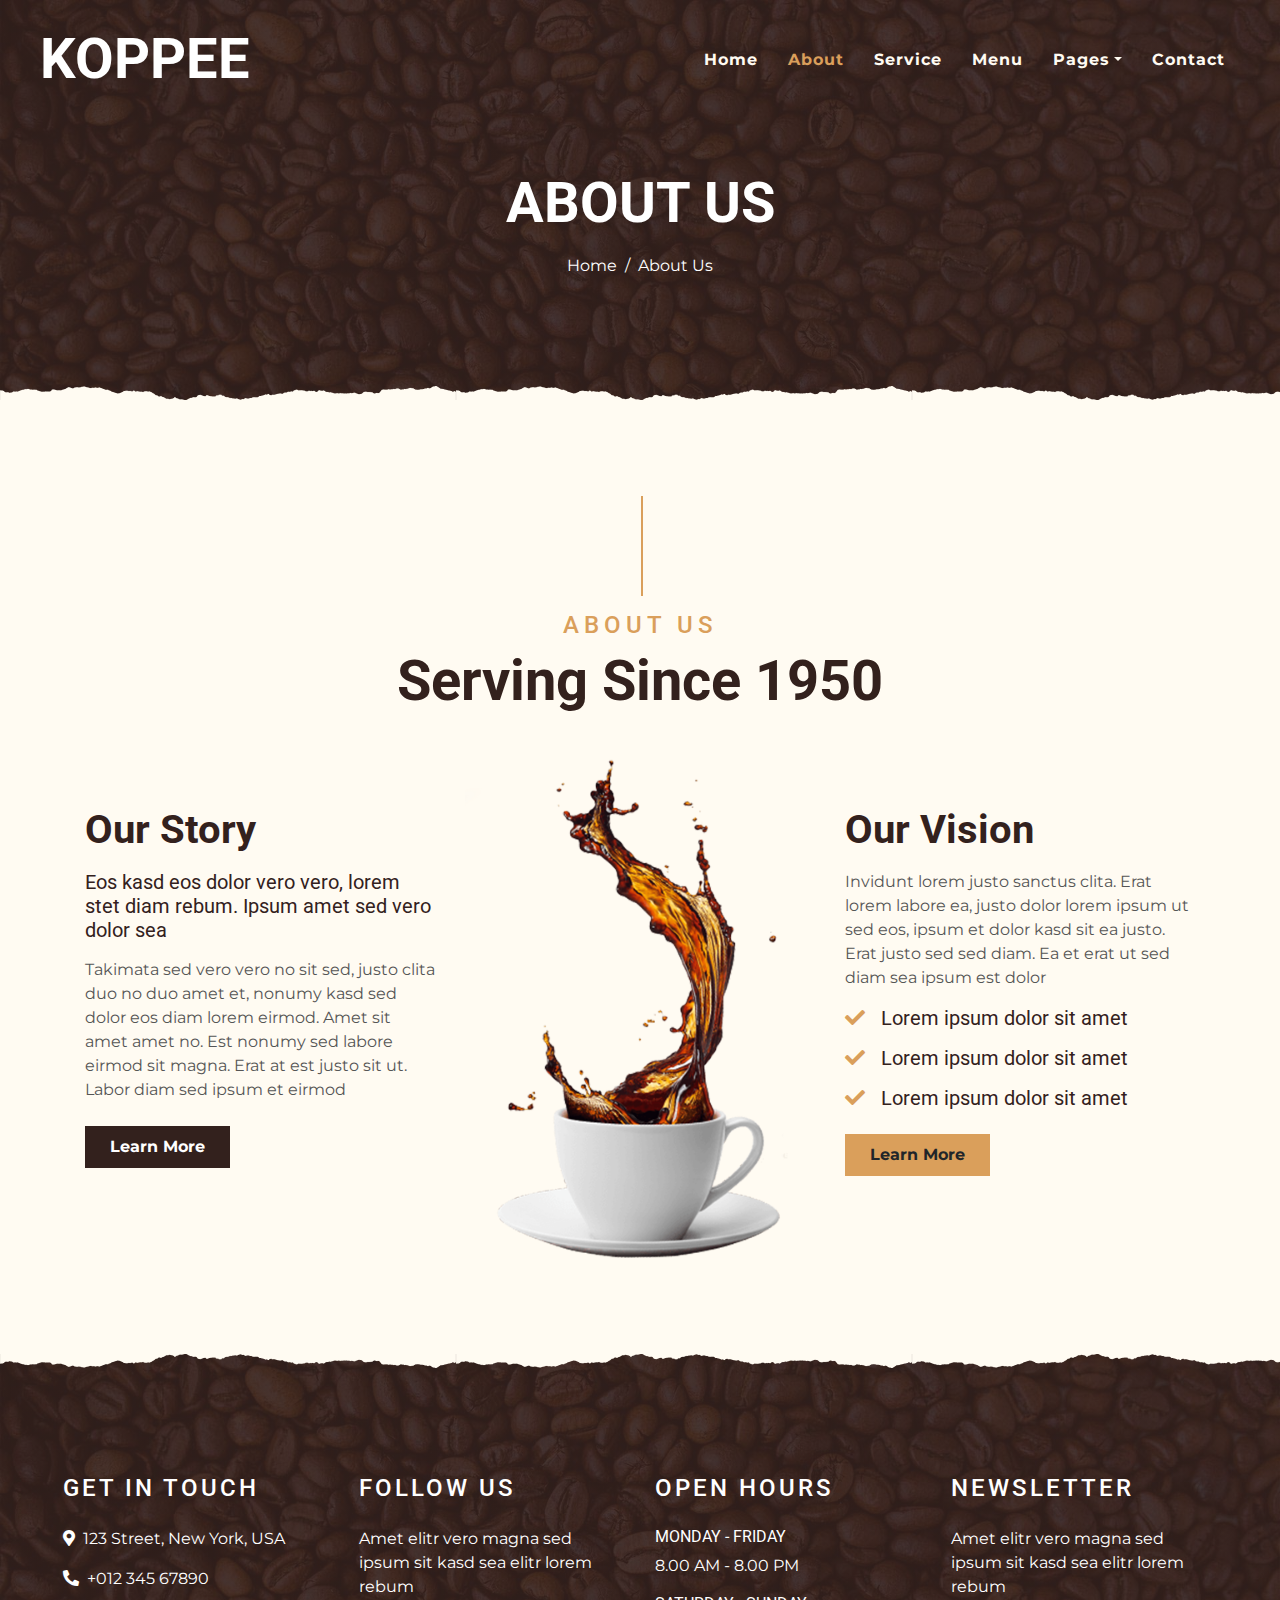
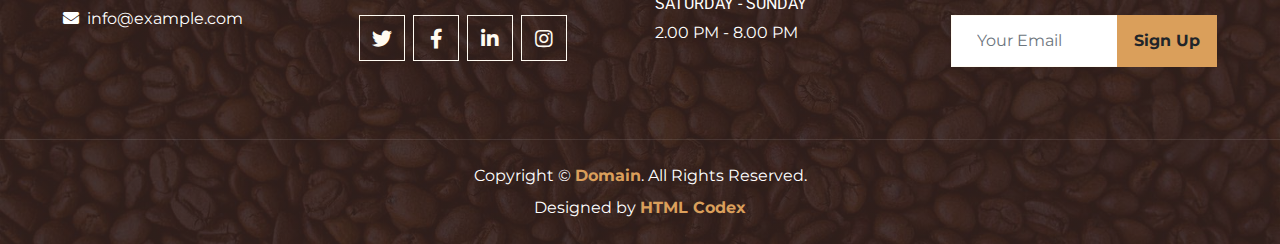
==== about.html @ 17d9ee7f "c1" ====
<!DOCTYPE html>
<html lang="en">

<head>
    <meta charset="utf-8">
    <title>KOPPEE - Coffee Shop HTML Template</title>
    <meta content="width=device-width, initial-scale=1.0" name="viewport">
    <meta content="Free Website Template" name="keywords">
    <meta content="Free Website Template" name="description">

    <!-- Favicon -->
    <link href="img/favicon.ico" rel="icon">

    <!-- Google Font -->
    <link rel="preconnect" href="https://fonts.gstatic.com">
    <link href="https://fonts.googleapis.com/css2?family=Montserrat:wght@200;400&family=Roboto:wght@400;500;700&display=swap" rel="stylesheet"> 

    <!-- Font Awesome -->
    <link href="https://cdnjs.cloudflare.com/ajax/libs/font-awesome/5.10.0/css/all.min.css" rel="stylesheet">

    <!-- Libraries Stylesheet -->
    <link href="lib/owlcarousel/assets/owl.carousel.min.css" rel="stylesheet">
    <link href="lib/tempusdominus/css/tempusdominus-bootstrap-4.min.css" rel="stylesheet" />

    <!-- Customized Bootstrap Stylesheet -->
    <link href="css/style.min.css" rel="stylesheet">
</head>

<body>
    <!-- Navbar Start -->
    <div class="container-fluid p-0 nav-bar">
        <nav class="navbar navbar-expand-lg bg-none navbar-dark py-3">
            <a href="index.html" class="navbar-brand px-lg-4 m-0">
                <h1 class="m-0 display-4 text-uppercase text-white">KOPPEE</h1>
            </a>
            <button type="button" class="navbar-toggler" data-toggle="collapse" data-target="#navbarCollapse">
                <span class="navbar-toggler-icon"></span>
            </button>
            <div class="collapse navbar-collapse justify-content-between" id="navbarCollapse">
                <div class="navbar-nav ml-auto p-4">
                    <a href="index.html" class="nav-item nav-link">Home</a>
                    <a href="about.html" class="nav-item nav-link active">About</a>
                    <a href="service.html" class="nav-item nav-link">Service</a>
                    <a href="menu.html" class="nav-item nav-link">Menu</a>
                    <div class="nav-item dropdown">
                        <a href="#" class="nav-link dropdown-toggle" data-toggle="dropdown">Pages</a>
                        <div class="dropdown-menu text-capitalize">
                            <a href="reservation.html" class="dropdown-item">Reservation</a>
                            <a href="testimonial.html" class="dropdown-item">Testimonial</a>
                        </div>
                    </div>
                    <a href="contact.html" class="nav-item nav-link">Contact</a>
                </div>
            </div>
        </nav>
    </div>
    <!-- Navbar End -->


    <!-- Page Header Start -->
    <div class="container-fluid page-header mb-5 position-relative overlay-bottom">
        <div class="d-flex flex-column align-items-center justify-content-center pt-0 pt-lg-5" style="min-height: 400px">
            <h1 class="display-4 mb-3 mt-0 mt-lg-5 text-white text-uppercase">About Us</h1>
            <div class="d-inline-flex mb-lg-5">
                <p class="m-0 text-white"><a class="text-white" href="">Home</a></p>
                <p class="m-0 text-white px-2">/</p>
                <p class="m-0 text-white">About Us</p>
            </div>
        </div>
    </div>
    <!-- Page Header End -->


    <!-- About Start -->
    <div class="container-fluid py-5">
        <div class="container">
            <div class="section-title">
                <h4 class="text-primary text-uppercase" style="letter-spacing: 5px;">About Us</h4>
                <h1 class="display-4">Serving Since 1950</h1>
            </div>
            <div class="row">
                <div class="col-lg-4 py-0 py-lg-5">
                    <h1 class="mb-3">Our Story</h1>
                    <h5 class="mb-3">Eos kasd eos dolor vero vero, lorem stet diam rebum. Ipsum amet sed vero dolor sea</h5>
                    <p>Takimata sed vero vero no sit sed, justo clita duo no duo amet et, nonumy kasd sed dolor eos diam lorem eirmod. Amet sit amet amet no. Est nonumy sed labore eirmod sit magna. Erat at est justo sit ut. Labor diam sed ipsum et eirmod</p>
                    <a href="" class="btn btn-secondary font-weight-bold py-2 px-4 mt-2">Learn More</a>
                </div>
                <div class="col-lg-4 py-5 py-lg-0" style="min-height: 500px;">
                    <div class="position-relative h-100">
                        <img class="position-absolute w-100 h-100" src="img/about.png" style="object-fit: cover;">
                    </div>
                </div>
                <div class="col-lg-4 py-0 py-lg-5">
                    <h1 class="mb-3">Our Vision</h1>
                    <p>Invidunt lorem justo sanctus clita. Erat lorem labore ea, justo dolor lorem ipsum ut sed eos, ipsum et dolor kasd sit ea justo. Erat justo sed sed diam. Ea et erat ut sed diam sea ipsum est dolor</p>
                    <h5 class="mb-3"><i class="fa fa-check text-primary mr-3"></i>Lorem ipsum dolor sit amet</h5>
                    <h5 class="mb-3"><i class="fa fa-check text-primary mr-3"></i>Lorem ipsum dolor sit amet</h5>
                    <h5 class="mb-3"><i class="fa fa-check text-primary mr-3"></i>Lorem ipsum dolor sit amet</h5>
                    <a href="" class="btn btn-primary font-weight-bold py-2 px-4 mt-2">Learn More</a>
                </div>
            </div>
        </div>
    </div>
    <!-- About End -->


    <!-- Footer Start -->
    <div class="container-fluid footer text-white mt-5 pt-5 px-0 position-relative overlay-top">
        <div class="row mx-0 pt-5 px-sm-3 px-lg-5 mt-4">
            <div class="col-lg-3 col-md-6 mb-5">
                <h4 class="text-white text-uppercase mb-4" style="letter-spacing: 3px;">Get In Touch</h4>
                <p><i class="fa fa-map-marker-alt mr-2"></i>123 Street, New York, USA</p>
                <p><i class="fa fa-phone-alt mr-2"></i>+012 345 67890</p>
                <p class="m-0"><i class="fa fa-envelope mr-2"></i>info@example.com</p>
            </div>
            <div class="col-lg-3 col-md-6 mb-5">
                <h4 class="text-white text-uppercase mb-4" style="letter-spacing: 3px;">Follow Us</h4>
                <p>Amet elitr vero magna sed ipsum sit kasd sea elitr lorem rebum</p>
                <div class="d-flex justify-content-start">
                    <a class="btn btn-lg btn-outline-light btn-lg-square mr-2" href="#"><i class="fab fa-twitter"></i></a>
                    <a class="btn btn-lg btn-outline-light btn-lg-square mr-2" href="#"><i class="fab fa-facebook-f"></i></a>
                    <a class="btn btn-lg btn-outline-light btn-lg-square mr-2" href="#"><i class="fab fa-linkedin-in"></i></a>
                    <a class="btn btn-lg btn-outline-light btn-lg-square" href="#"><i class="fab fa-instagram"></i></a>
                </div>
            </div>
            <div class="col-lg-3 col-md-6 mb-5">
                <h4 class="text-white text-uppercase mb-4" style="letter-spacing: 3px;">Open Hours</h4>
                <div>
                    <h6 class="text-white text-uppercase">Monday - Friday</h6>
                    <p>8.00 AM - 8.00 PM</p>
                    <h6 class="text-white text-uppercase">Saturday - Sunday</h6>
                    <p>2.00 PM - 8.00 PM</p>
                </div>
            </div>
            <div class="col-lg-3 col-md-6 mb-5">
                <h4 class="text-white text-uppercase mb-4" style="letter-spacing: 3px;">Newsletter</h4>
                <p>Amet elitr vero magna sed ipsum sit kasd sea elitr lorem rebum</p>
                <div class="w-100">
                    <div class="input-group">
                        <input type="text" class="form-control border-light" style="padding: 25px;" placeholder="Your Email">
                        <div class="input-group-append">
                            <button class="btn btn-primary font-weight-bold px-3">Sign Up</button>
                        </div>
                    </div>
                </div>
            </div>
        </div>
        <div class="container-fluid text-center text-white border-top mt-4 py-4 px-sm-3 px-md-5" style="border-color: rgba(256, 256, 256, .1) !important;">
            <p class="mb-2 text-white">Copyright &copy; <a class="font-weight-bold" href="#">Domain</a>. All Rights Reserved.</a></p>
            <p class="m-0 text-white">Designed by <a class="font-weight-bold" href="https://htmlcodex.com">HTML Codex</a></p>
        </div>
    </div>
    <!-- Footer End -->


    <!-- Back to Top -->
    <a href="#" class="btn btn-lg btn-primary btn-lg-square back-to-top"><i class="fa fa-angle-double-up"></i></a>


    <!-- JavaScript Libraries -->
    <script src="https://code.jquery.com/jquery-3.4.1.min.js"></script>
    <script src="https://stackpath.bootstrapcdn.com/bootstrap/4.4.1/js/bootstrap.bundle.min.js"></script>
    <script src="lib/easing/easing.min.js"></script>
    <script src="lib/waypoints/waypoints.min.js"></script>
    <script src="lib/owlcarousel/owl.carousel.min.js"></script>
    <script src="lib/tempusdominus/js/moment.min.js"></script>
    <script src="lib/tempusdominus/js/moment-timezone.min.js"></script>
    <script src="lib/tempusdominus/js/tempusdominus-bootstrap-4.min.js"></script>

    <!-- Contact Javascript File -->
    <script src="mail/jqBootstrapValidation.min.js"></script>
    <script src="mail/contact.js"></script>

    <!-- Template Javascript -->
    <script src="js/main.js"></script>
</body>

</html>
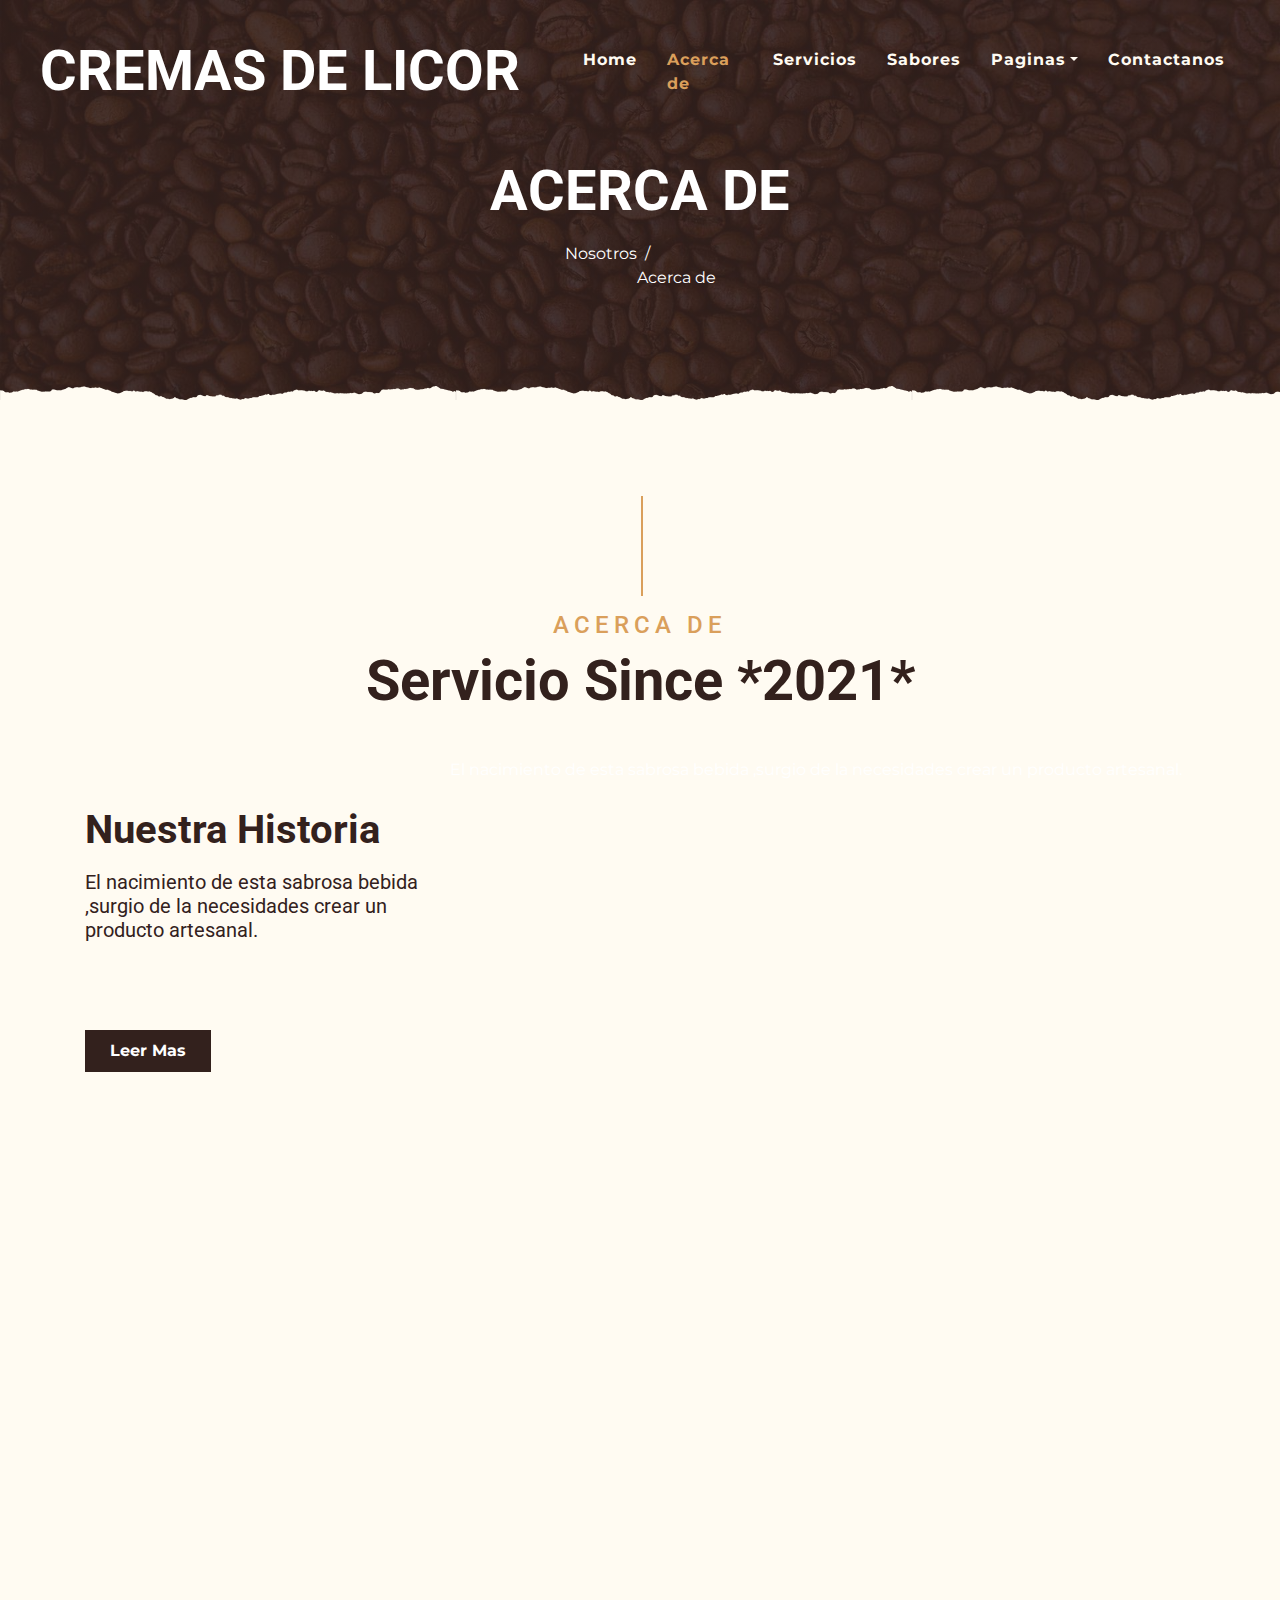
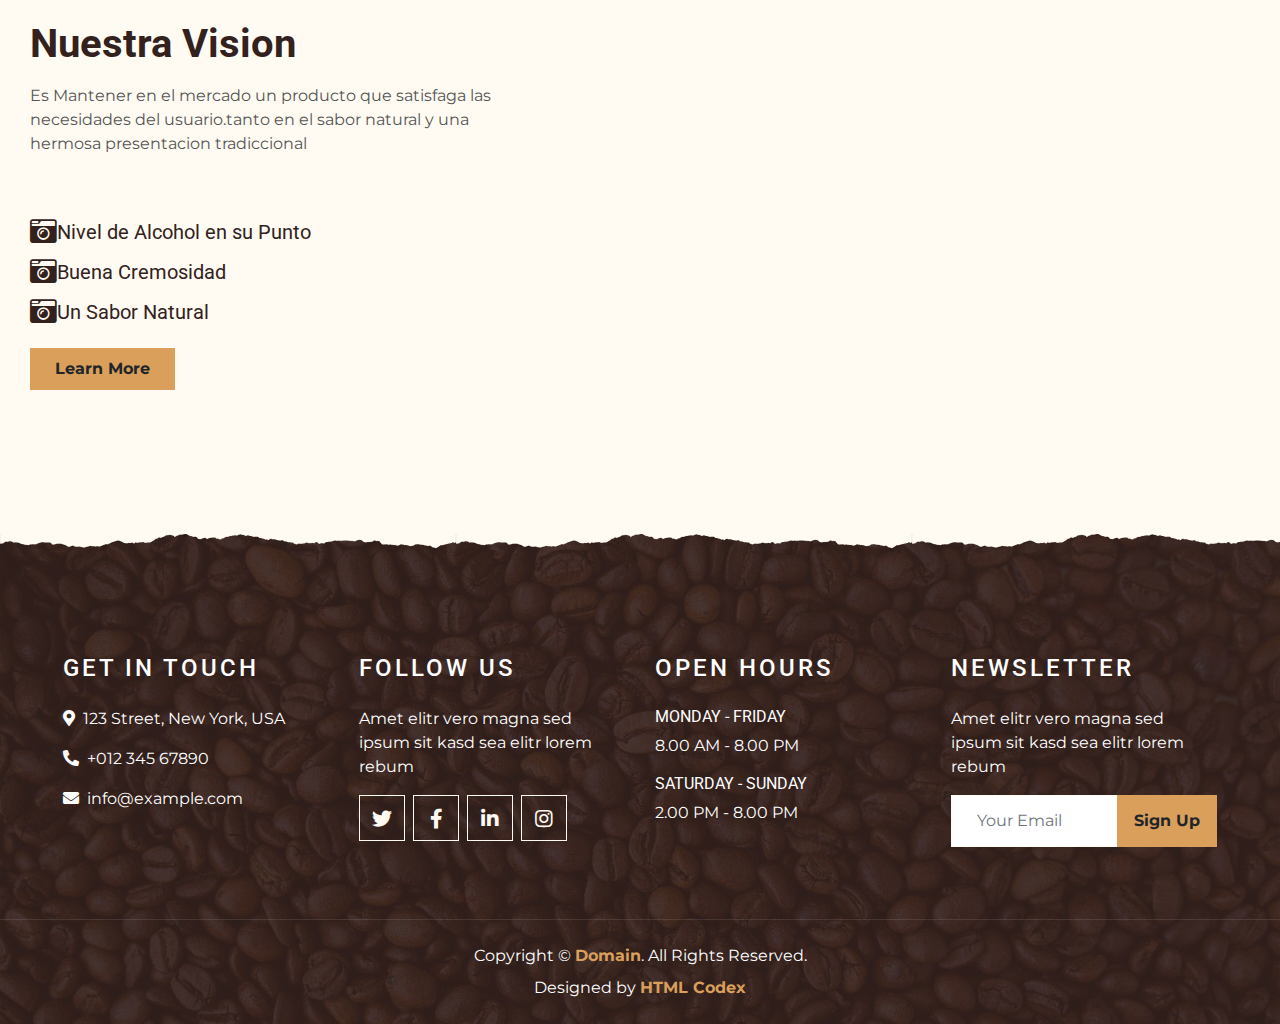
==== commit 564575c3: "cambio 8" ====
--- a/about.html
+++ b/about.html
@@ -3,7 +3,7 @@
 
 <head>
     <meta charset="utf-8">
-    <title>KOPPEE - Coffee Shop HTML Template</title>
+    <title>CREMA DE LICOR - Coffee Shop HTML Template</title>
     <meta content="width=device-width, initial-scale=1.0" name="viewport">
     <meta content="Free Website Template" name="keywords">
     <meta content="Free Website Template" name="description">
@@ -13,7 +13,9 @@
 
     <!-- Google Font -->
     <link rel="preconnect" href="https://fonts.gstatic.com">
-    <link href="https://fonts.googleapis.com/css2?family=Montserrat:wght@200;400&family=Roboto:wght@400;500;700&display=swap" rel="stylesheet"> 
+    <link
+        href="https://fonts.googleapis.com/css2?family=Montserrat:wght@200;400&family=Roboto:wght@400;500;700&display=swap"
+        rel="stylesheet">
 
     <!-- Font Awesome -->
     <link href="https://cdnjs.cloudflare.com/ajax/libs/font-awesome/5.10.0/css/all.min.css" rel="stylesheet">
@@ -31,7 +33,7 @@
     <div class="container-fluid p-0 nav-bar">
         <nav class="navbar navbar-expand-lg bg-none navbar-dark py-3">
             <a href="index.html" class="navbar-brand px-lg-4 m-0">
-                <h1 class="m-0 display-4 text-uppercase text-white">KOPPEE</h1>
+                <h1 class="m-0 display-4 text-uppercase text-white">CREMAS DE LICOR</h1>
             </a>
             <button type="button" class="navbar-toggler" data-toggle="collapse" data-target="#navbarCollapse">
                 <span class="navbar-toggler-icon"></span>
@@ -39,17 +41,17 @@
             <div class="collapse navbar-collapse justify-content-between" id="navbarCollapse">
                 <div class="navbar-nav ml-auto p-4">
                     <a href="index.html" class="nav-item nav-link">Home</a>
-                    <a href="about.html" class="nav-item nav-link active">About</a>
-                    <a href="service.html" class="nav-item nav-link">Service</a>
-                    <a href="menu.html" class="nav-item nav-link">Menu</a>
+                    <a href="about.html" class="nav-item nav-link active">Acerca de</a>
+                    <a href="service.html" class="nav-item nav-link">Servicios</a>
+                    <a href="menu.html" class="nav-item nav-link">Sabores</a>
                     <div class="nav-item dropdown">
-                        <a href="#" class="nav-link dropdown-toggle" data-toggle="dropdown">Pages</a>
+                        <a href="#" class="nav-link dropdown-toggle" data-toggle="dropdown">Paginas</a>
                         <div class="dropdown-menu text-capitalize">
-                            <a href="reservation.html" class="dropdown-item">Reservation</a>
-                            <a href="testimonial.html" class="dropdown-item">Testimonial</a>
+                            <a href="reservation.html" class="dropdown-item">Reservaciones</a>
+                            <a href="testimonial.html" class="dropdown-item">Testimonios</a>
                         </div>
                     </div>
-                    <a href="contact.html" class="nav-item nav-link">Contact</a>
+                    <a href="contact.html" class="nav-item nav-link">Contactanos</a>
                 </div>
             </div>
         </nav>
@@ -59,12 +61,13 @@
 
     <!-- Page Header Start -->
     <div class="container-fluid page-header mb-5 position-relative overlay-bottom">
-        <div class="d-flex flex-column align-items-center justify-content-center pt-0 pt-lg-5" style="min-height: 400px">
-            <h1 class="display-4 mb-3 mt-0 mt-lg-5 text-white text-uppercase">About Us</h1>
+        <div class="d-flex flex-column align-items-center justify-content-center pt-0 pt-lg-5"
+            style="min-height: 400px">
+            <h1 class="display-4 mb-3 mt-0 mt-lg-5 text-white text-uppercase">Acerca de </h1>
             <div class="d-inline-flex mb-lg-5">
-                <p class="m-0 text-white"><a class="text-white" href="">Home</a></p>
+                <p class="m-0 text-white"><a class="text-white" href="">Nosotros</p>
                 <p class="m-0 text-white px-2">/</p>
-                <p class="m-0 text-white">About Us</p>
+                <p class="m-0 text-white">Acerca de</p>
             </div>
         </div>
     </div>
@@ -75,31 +78,43 @@
     <div class="container-fluid py-5">
         <div class="container">
             <div class="section-title">
-                <h4 class="text-primary text-uppercase" style="letter-spacing: 5px;">About Us</h4>
-                <h1 class="display-4">Serving Since 1950</h1>
+                <h4 class="text-primary text-uppercase" style="letter-spacing: 5px;">Acerca de</h4>
+                <h1 class="display-4">Servicio Since *2021*</h1>
             </div>
             <div class="row">
                 <div class="col-lg-4 py-0 py-lg-5">
-                    <h1 class="mb-3">Our Story</h1>
-                    <h5 class="mb-3">Eos kasd eos dolor vero vero, lorem stet diam rebum. Ipsum amet sed vero dolor sea</h5>
-                    <p>Takimata sed vero vero no sit sed, justo clita duo no duo amet et, nonumy kasd sed dolor eos diam lorem eirmod. Amet sit amet amet no. Est nonumy sed labore eirmod sit magna. Erat at est justo sit ut. Labor diam sed ipsum et eirmod</p>
-                    <a href="" class="btn btn-secondary font-weight-bold py-2 px-4 mt-2">Learn More</a>
-                </div>
-                <div class="col-lg-4 py-5 py-lg-0" style="min-height: 500px;">
-                    <div class="position-relative h-100">
-                        <img class="position-absolute w-100 h-100" src="img/about.png" style="object-fit: cover;">
-                    </div>
-                </div>
-                <div class="col-lg-4 py-0 py-lg-5">
-                    <h1 class="mb-3">Our Vision</h1>
-                    <p>Invidunt lorem justo sanctus clita. Erat lorem labore ea, justo dolor lorem ipsum ut sed eos, ipsum et dolor kasd sit ea justo. Erat justo sed sed diam. Ea et erat ut sed diam sea ipsum est dolor</p>
-                    <h5 class="mb-3"><i class="fa fa-check text-primary mr-3"></i>Lorem ipsum dolor sit amet</h5>
-                    <h5 class="mb-3"><i class="fa fa-check text-primary mr-3"></i>Lorem ipsum dolor sit amet</h5>
-                    <h5 class="mb-3"><i class="fa fa-check text-primary mr-3"></i>Lorem ipsum dolor sit amet</h5>
-                    <a href="" class="btn btn-primary font-weight-bold py-2 px-4 mt-2">Learn More</a>
-                </div>
-            </div>
-        </div>
+                    <h1 class="mb-3">Nuestra Historia</h1>
+                    <h5 class="mb-3">El nacimiento de esta sabrosa
+                        bebida ,surgio de la necesidades crear un producto artesanal.</p>
+                </div>
+                <br>
+
+                <br>
+                </h5>
+                <p>El nacimiento de esta sabrosa
+                    bebida ,surgio de la necesidades crear un producto artesanal.</p>
+            </div>
+            </p>
+            <a href="" class="btn btn-secondary font-weight-bold py-2 px-4 mt-2">Leer Mas</a>
+        </div>
+        <div class="col-lg-4 py-5 py-lg-0" style="min-height: 500px;">
+            <div class="position-relative h-100">
+                <img class="position-absolute w-100 h-100" src="img/about.png" style="object-fit: cover;">
+            </div>
+        </div>
+        <div class="col-lg-5 py-0 py-lg-5">
+            <h1 class="mb-lg-3">Nuestra Vision</h1>
+            <p>Es Mantener en el mercado un producto que satisfaga las necesidades del usuario.tanto en el sabor natural
+                y una hermosa presentacion tradiccional</p>
+                <br>
+                <br>
+            <h5 class="mb-3"><i class="fa fa-camera-retro fa-lg"></i>Nivel de Alcohol en su Punto</h5>
+            <h5 class="mb-3"><i class="fa fa-camera-retro fa-lg"></i>Buena Cremosidad</h5>
+            <h5 class="mb-3"><i class="fa fa-camera-retro fa-lg"></i>Un Sabor Natural</h5>
+            <a href="" class="btn btn-primary font-weight-bold py-2 px-4 mt-2">Learn More</a>
+        </div>
+    </div>
+    </div>
     </div>
     <!-- About End -->
 
@@ -117,9 +132,12 @@
                 <h4 class="text-white text-uppercase mb-4" style="letter-spacing: 3px;">Follow Us</h4>
                 <p>Amet elitr vero magna sed ipsum sit kasd sea elitr lorem rebum</p>
                 <div class="d-flex justify-content-start">
-                    <a class="btn btn-lg btn-outline-light btn-lg-square mr-2" href="#"><i class="fab fa-twitter"></i></a>
-                    <a class="btn btn-lg btn-outline-light btn-lg-square mr-2" href="#"><i class="fab fa-facebook-f"></i></a>
-                    <a class="btn btn-lg btn-outline-light btn-lg-square mr-2" href="#"><i class="fab fa-linkedin-in"></i></a>
+                    <a class="btn btn-lg btn-outline-light btn-lg-square mr-2" href="#"><i
+                            class="fab fa-twitter"></i></a>
+                    <a class="btn btn-lg btn-outline-light btn-lg-square mr-2" href="#"><i
+                            class="fab fa-facebook-f"></i></a>
+                    <a class="btn btn-lg btn-outline-light btn-lg-square mr-2" href="#"><i
+                            class="fab fa-linkedin-in"></i></a>
                     <a class="btn btn-lg btn-outline-light btn-lg-square" href="#"><i class="fab fa-instagram"></i></a>
                 </div>
             </div>
@@ -137,7 +155,8 @@
                 <p>Amet elitr vero magna sed ipsum sit kasd sea elitr lorem rebum</p>
                 <div class="w-100">
                     <div class="input-group">
-                        <input type="text" class="form-control border-light" style="padding: 25px;" placeholder="Your Email">
+                        <input type="text" class="form-control border-light" style="padding: 25px;"
+                            placeholder="Your Email">
                         <div class="input-group-append">
                             <button class="btn btn-primary font-weight-bold px-3">Sign Up</button>
                         </div>
@@ -145,9 +164,12 @@
                 </div>
             </div>
         </div>
-        <div class="container-fluid text-center text-white border-top mt-4 py-4 px-sm-3 px-md-5" style="border-color: rgba(256, 256, 256, .1) !important;">
-            <p class="mb-2 text-white">Copyright &copy; <a class="font-weight-bold" href="#">Domain</a>. All Rights Reserved.</a></p>
-            <p class="m-0 text-white">Designed by <a class="font-weight-bold" href="https://htmlcodex.com">HTML Codex</a></p>
+        <div class="container-fluid text-center text-white border-top mt-4 py-4 px-sm-3 px-md-5"
+            style="border-color: rgba(256, 256, 256, .1) !important;">
+            <p class="mb-2 text-white">Copyright &copy; <a class="font-weight-bold" href="#">Domain</a>. All Rights
+                Reserved.</a></p>
+            <p class="m-0 text-white">Designed by <a class="font-weight-bold" href="https://htmlcodex.com">HTML
+                    Codex</a></p>
         </div>
     </div>
     <!-- Footer End -->
@@ -173,6 +195,10 @@
 
     <!-- Template Javascript -->
     <script src="js/main.js"></script>
+
+    <script src="https://cdn.jsdelivr.net/npm/bootstrap@5.0.2/dist/js/bootstrap.bundle.min.js"
+        integrity="sha384-MrcW6ZMFYlzcLA8Nl+NtUVF0sA7MsXsP1UyJoMp4YLEuNSfAP+JcXn/tWtIaxVXM"
+        crossorigin="anonymous"></script>
 </body>
 
 </html>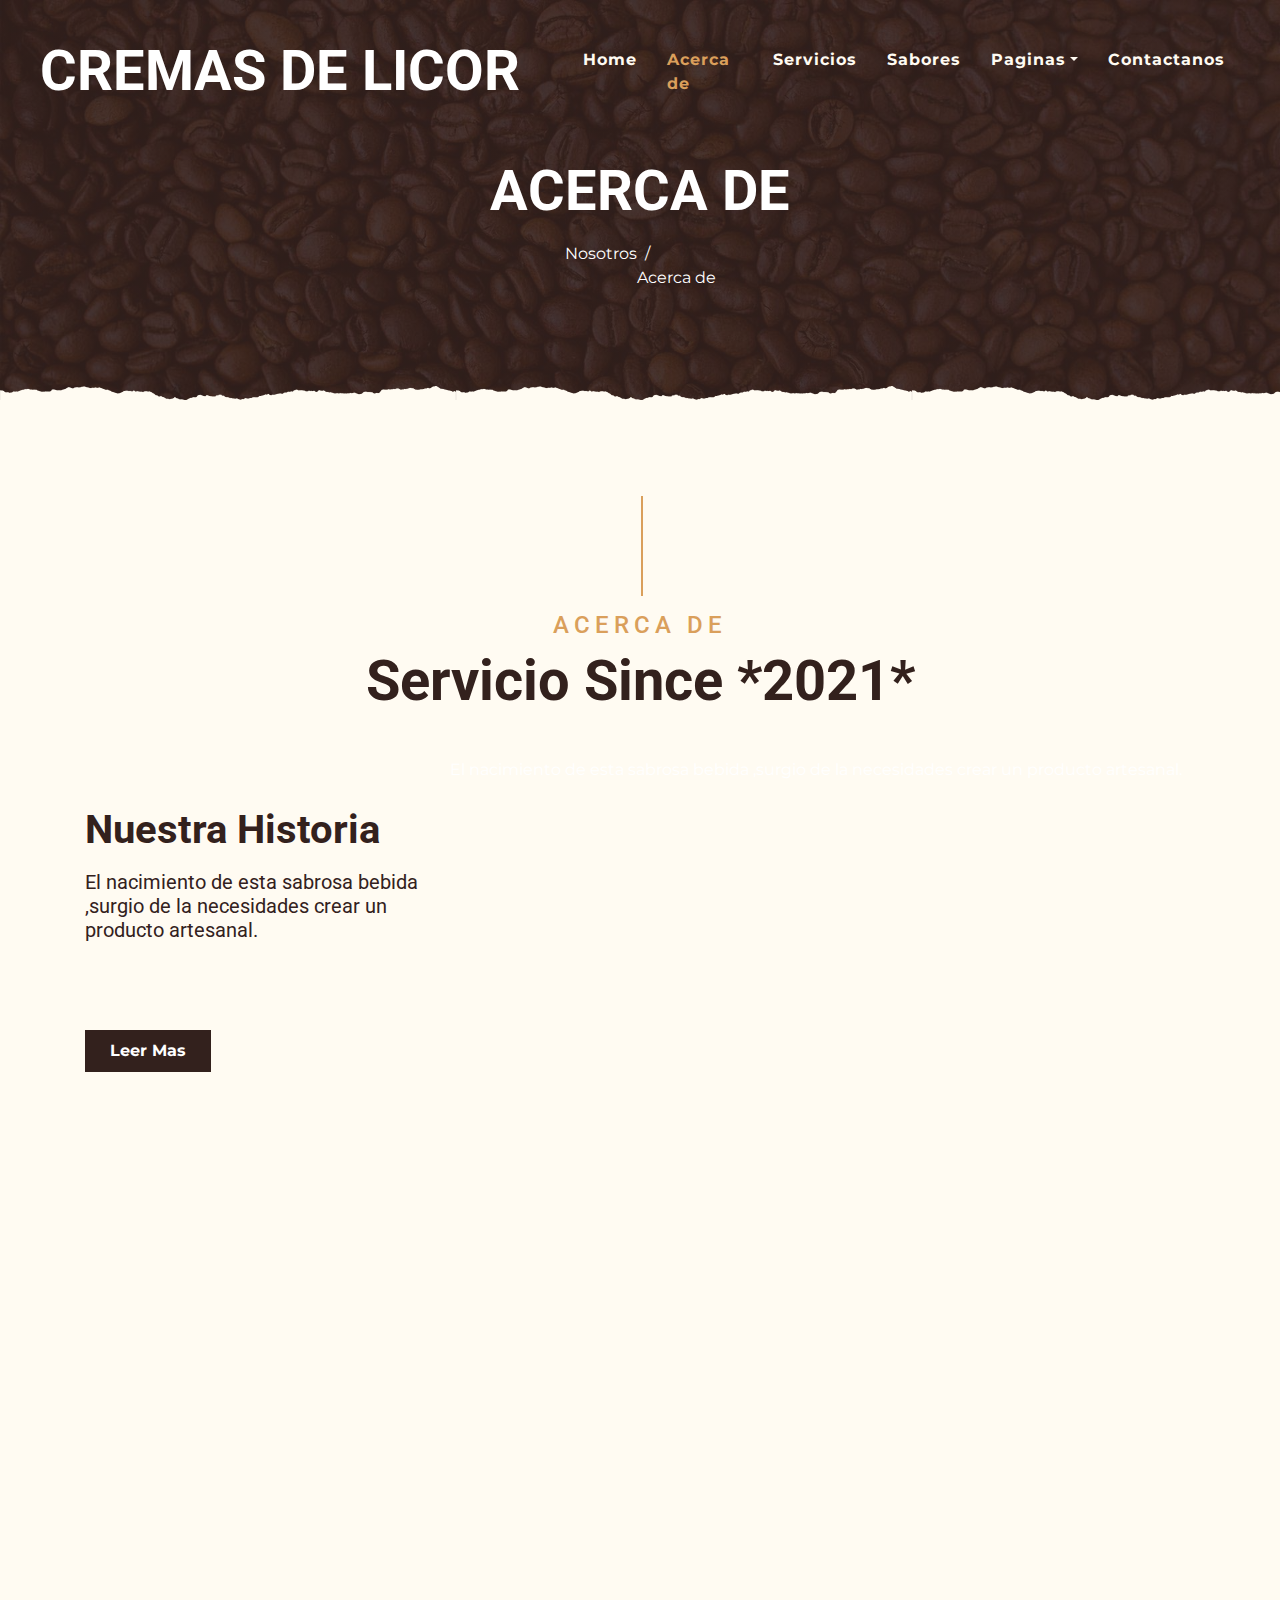
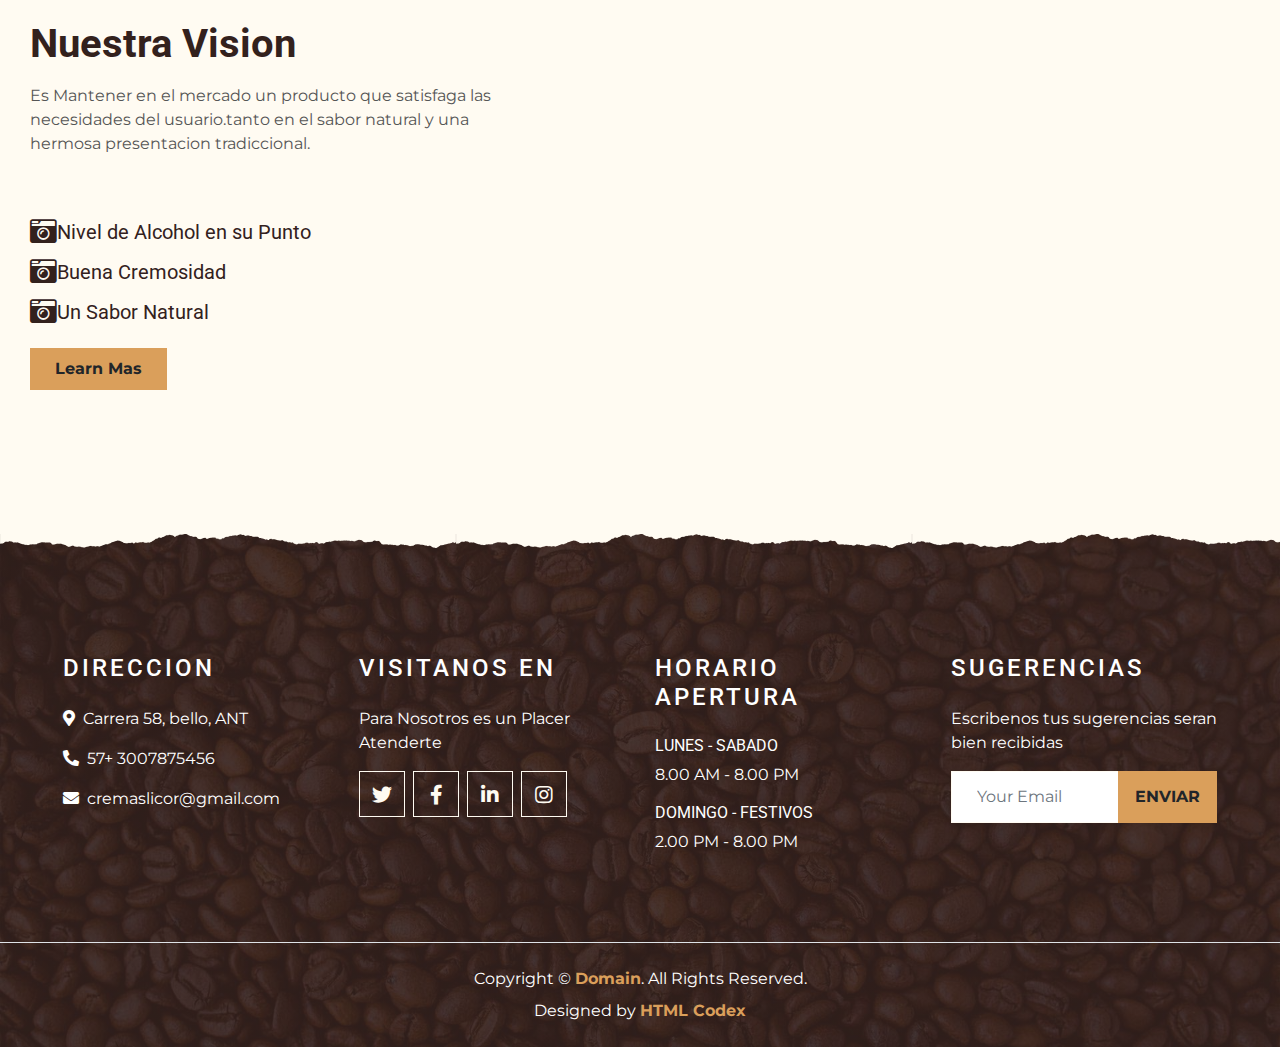
==== commit 3e91c3a6: "cambio11" ====
--- a/about.html
+++ b/about.html
@@ -105,13 +105,13 @@
         <div class="col-lg-5 py-0 py-lg-5">
             <h1 class="mb-lg-3">Nuestra Vision</h1>
             <p>Es Mantener en el mercado un producto que satisfaga las necesidades del usuario.tanto en el sabor natural
-                y una hermosa presentacion tradiccional</p>
+                y una hermosa presentacion tradiccional.</p>
                 <br>
                 <br>
             <h5 class="mb-3"><i class="fa fa-camera-retro fa-lg"></i>Nivel de Alcohol en su Punto</h5>
             <h5 class="mb-3"><i class="fa fa-camera-retro fa-lg"></i>Buena Cremosidad</h5>
             <h5 class="mb-3"><i class="fa fa-camera-retro fa-lg"></i>Un Sabor Natural</h5>
-            <a href="" class="btn btn-primary font-weight-bold py-2 px-4 mt-2">Learn More</a>
+            <a href="" class="btn btn-primary font-weight-bold py-2 px-4 mt-2">Learn Mas</a>
         </div>
     </div>
     </div>
@@ -123,14 +123,14 @@
     <div class="container-fluid footer text-white mt-5 pt-5 px-0 position-relative overlay-top">
         <div class="row mx-0 pt-5 px-sm-3 px-lg-5 mt-4">
             <div class="col-lg-3 col-md-6 mb-5">
-                <h4 class="text-white text-uppercase mb-4" style="letter-spacing: 3px;">Get In Touch</h4>
-                <p><i class="fa fa-map-marker-alt mr-2"></i>123 Street, New York, USA</p>
-                <p><i class="fa fa-phone-alt mr-2"></i>+012 345 67890</p>
-                <p class="m-0"><i class="fa fa-envelope mr-2"></i>info@example.com</p>
-            </div>
-            <div class="col-lg-3 col-md-6 mb-5">
-                <h4 class="text-white text-uppercase mb-4" style="letter-spacing: 3px;">Follow Us</h4>
-                <p>Amet elitr vero magna sed ipsum sit kasd sea elitr lorem rebum</p>
+                <h4 class="text-white text-uppercase mb-4" style="letter-spacing: 3px;">Direccion</h4>
+                <p><i class="fa fa-map-marker-alt mr-2"></i>Carrera 58, bello, ANT</p>
+                <p><i class="fa fa-phone-alt mr-2"></i>57+ 3007875456</p>
+                <p class="m-0"><i class="fa fa-envelope mr-2"></i>cremaslicor@gmail.com</p>
+            </div>
+            <div class="col-lg-3 col-md-6 mb-5">
+                <h4 class="text-white text-uppercase mb-4" style="letter-spacing: 3px;">VISITANOS EN </h4>
+                <p>Para Nosotros  es un  Placer Atenderte</p>
                 <div class="d-flex justify-content-start">
                     <a class="btn btn-lg btn-outline-light btn-lg-square mr-2" href="#"><i
                             class="fab fa-twitter"></i></a>
@@ -142,31 +142,31 @@
                 </div>
             </div>
             <div class="col-lg-3 col-md-6 mb-5">
-                <h4 class="text-white text-uppercase mb-4" style="letter-spacing: 3px;">Open Hours</h4>
+                <h4 class="text-white text-uppercase mb-4" style="letter-spacing: 3px;">HORARIO APERTURA</h4>
                 <div>
-                    <h6 class="text-white text-uppercase">Monday - Friday</h6>
+                    <h6 class="text-white text-uppercase">LUNES - SABADO</h6>
                     <p>8.00 AM - 8.00 PM</p>
-                    <h6 class="text-white text-uppercase">Saturday - Sunday</h6>
+                    <h6 class="text-white text-uppercase">DOMINGO - FESTIVOS</h6>
                     <p>2.00 PM - 8.00 PM</p>
                 </div>
             </div>
             <div class="col-lg-3 col-md-6 mb-5">
-                <h4 class="text-white text-uppercase mb-4" style="letter-spacing: 3px;">Newsletter</h4>
-                <p>Amet elitr vero magna sed ipsum sit kasd sea elitr lorem rebum</p>
+                <h4 class="text-white text-uppercase mb-4" style="letter-spacing: 3px;">SUGERENCIAS</h4>
+                <p>Escribenos tus sugerencias seran bien recibidas</p>
                 <div class="w-100">
                     <div class="input-group">
                         <input type="text" class="form-control border-light" style="padding: 25px;"
                             placeholder="Your Email">
                         <div class="input-group-append">
-                            <button class="btn btn-primary font-weight-bold px-3">Sign Up</button>
+                            <button class="btn btn-primary font-weight-bold px-3">ENVIAR</button>
                         </div>
                     </div>
                 </div>
             </div>
         </div>
         <div class="container-fluid text-center text-white border-top mt-4 py-4 px-sm-3 px-md-5"
-            style="border-color: rgba(256, 256, 256, .1) !important;">
-            <p class="mb-2 text-white">Copyright &copy; <a class="font-weight-bold" href="#">Domain</a>. All Rights
+            style="-color: rgba(161, 51, 156, 0.911) !important;">
+            <p class="mb-2 text-green">Copyright &copy; <a class="font-weight-bold" href="#">Domain</a>. All Rights
                 Reserved.</a></p>
             <p class="m-0 text-white">Designed by <a class="font-weight-bold" href="https://htmlcodex.com">HTML
                     Codex</a></p>
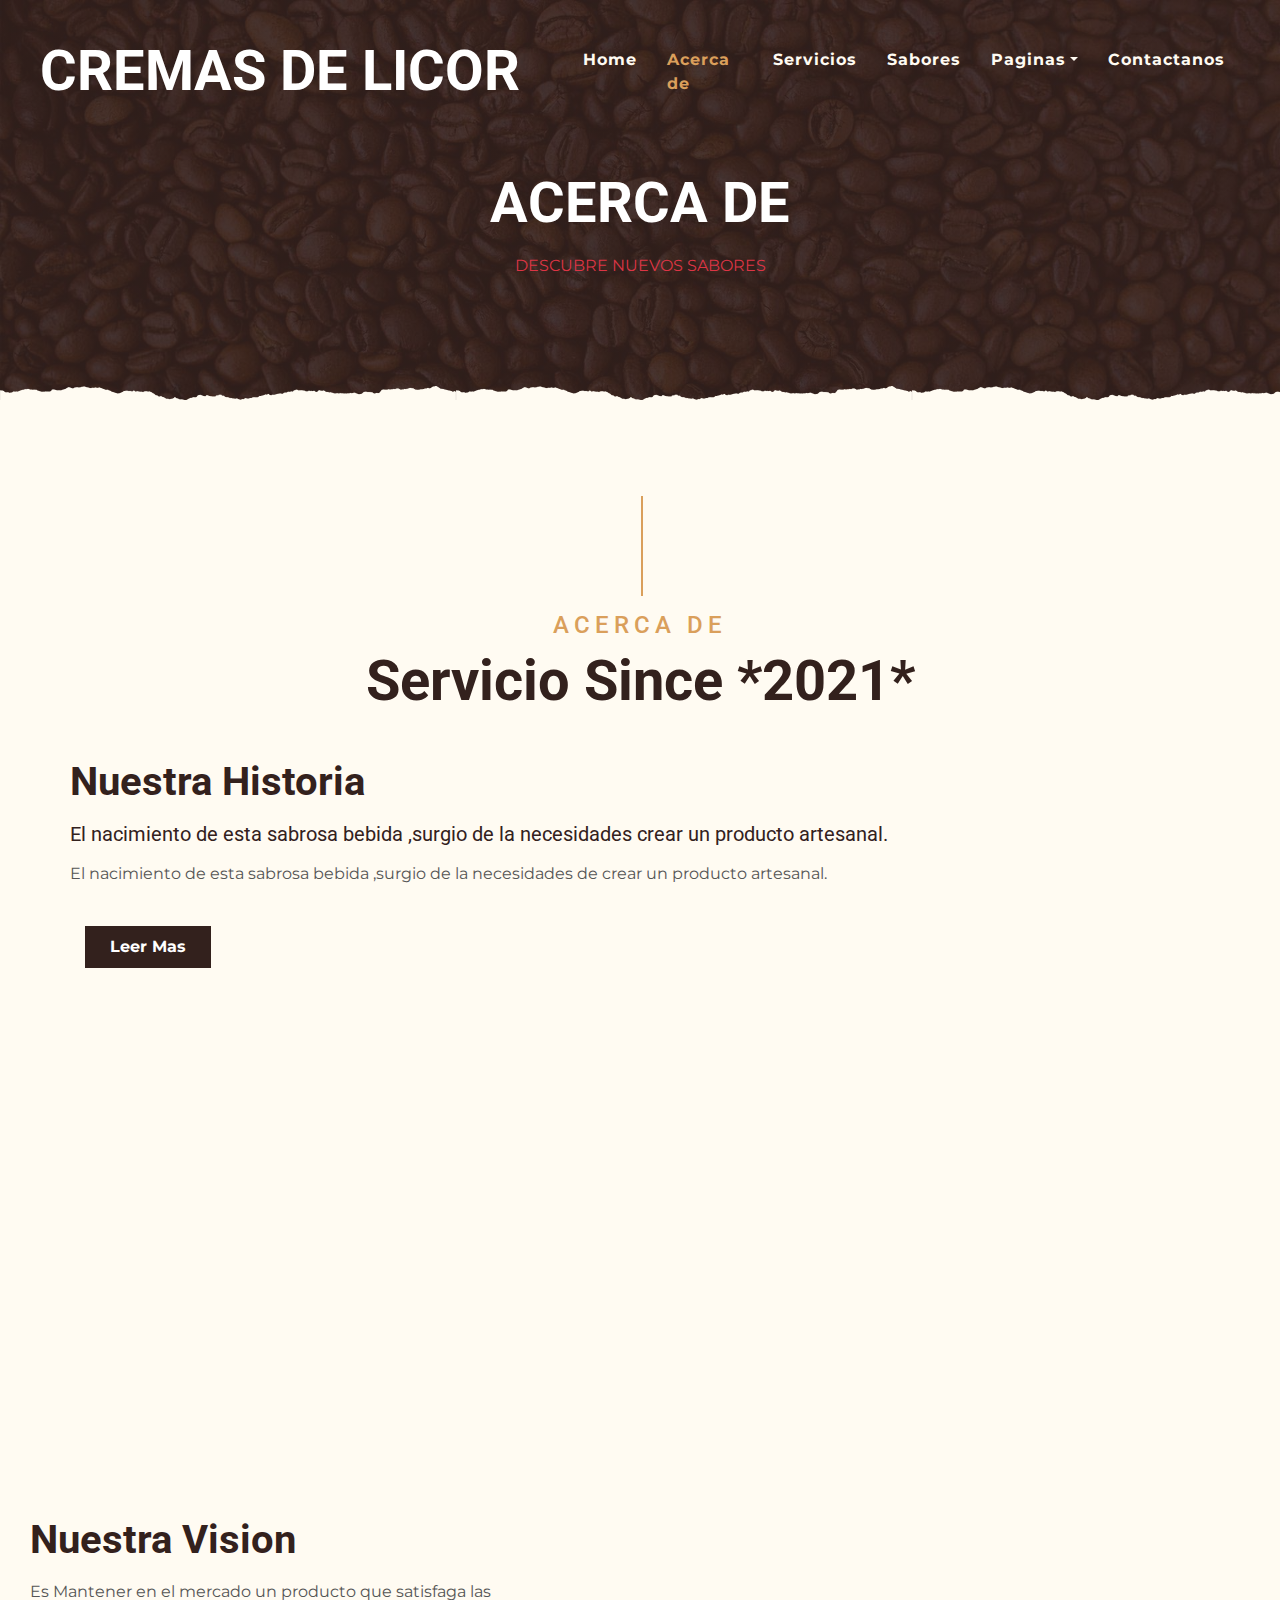
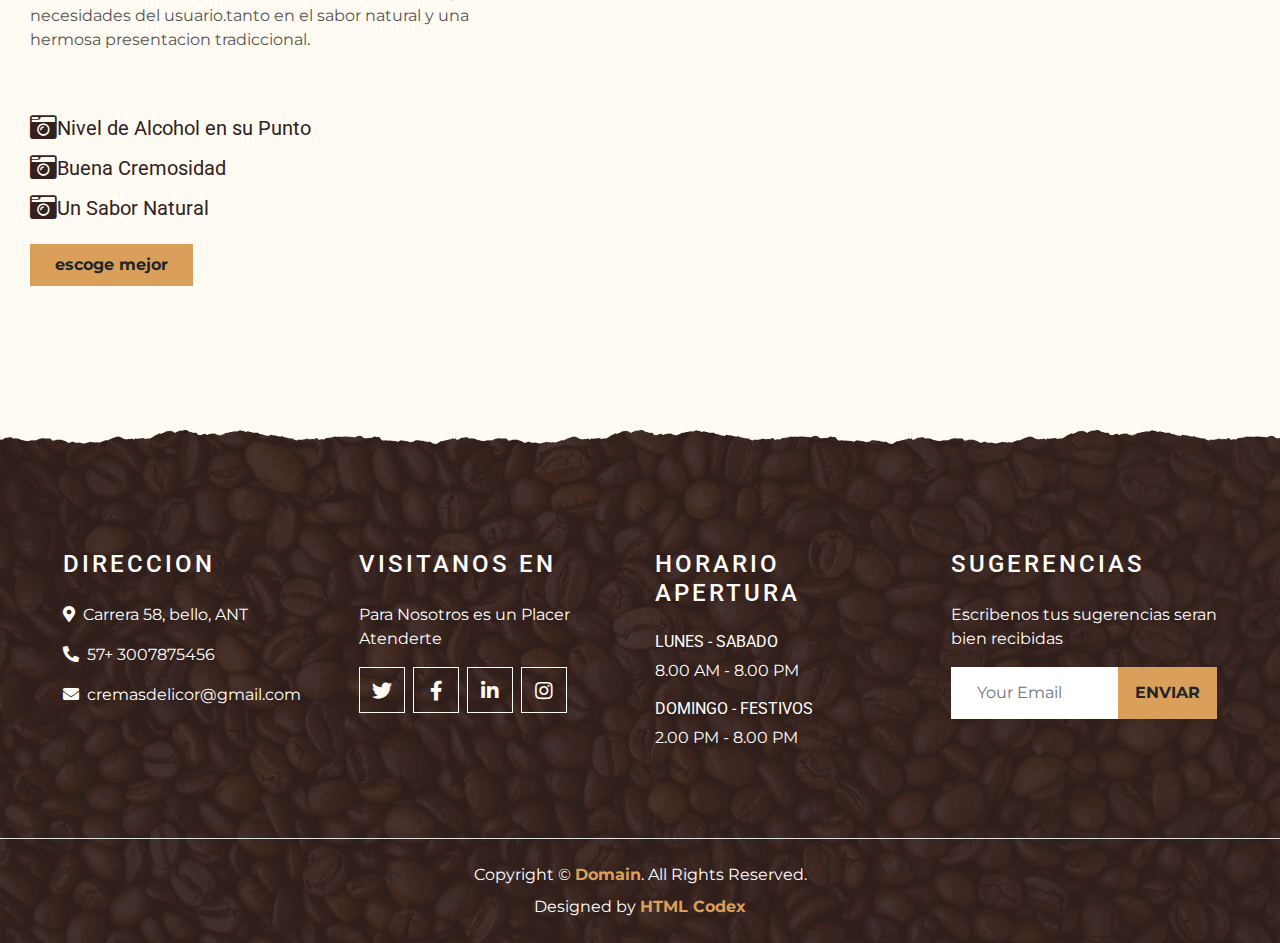
==== commit d29b5119: "cambios11" ====
--- a/about.html
+++ b/about.html
@@ -65,9 +65,9 @@
             style="min-height: 400px">
             <h1 class="display-4 mb-3 mt-0 mt-lg-5 text-white text-uppercase">Acerca de </h1>
             <div class="d-inline-flex mb-lg-5">
-                <p class="m-0 text-white"><a class="text-white" href="">Nosotros</p>
-                <p class="m-0 text-white px-2">/</p>
-                <p class="m-0 text-white">Acerca de</p>
+                
+                
+                <p class="m-0 text-danger">DESCUBRE NUEVOS SABORES</p>
             </div>
         </div>
     </div>
@@ -82,7 +82,7 @@
                 <h1 class="display-4">Servicio Since *2021*</h1>
             </div>
             <div class="row">
-                <div class="col-lg-4 py-0 py-lg-5">
+                <div class="m-0 text-danger">
                     <h1 class="mb-3">Nuestra Historia</h1>
                     <h5 class="mb-3">El nacimiento de esta sabrosa
                         bebida ,surgio de la necesidades crear un producto artesanal.</p>
@@ -92,7 +92,7 @@
                 <br>
                 </h5>
                 <p>El nacimiento de esta sabrosa
-                    bebida ,surgio de la necesidades crear un producto artesanal.</p>
+                    bebida ,surgio de la necesidades de crear un producto artesanal.</p>
             </div>
             </p>
             <a href="" class="btn btn-secondary font-weight-bold py-2 px-4 mt-2">Leer Mas</a>
@@ -106,12 +106,12 @@
             <h1 class="mb-lg-3">Nuestra Vision</h1>
             <p>Es Mantener en el mercado un producto que satisfaga las necesidades del usuario.tanto en el sabor natural
                 y una hermosa presentacion tradiccional.</p>
-                <br>
-                <br>
+            <br>
+            <br>
             <h5 class="mb-3"><i class="fa fa-camera-retro fa-lg"></i>Nivel de Alcohol en su Punto</h5>
             <h5 class="mb-3"><i class="fa fa-camera-retro fa-lg"></i>Buena Cremosidad</h5>
             <h5 class="mb-3"><i class="fa fa-camera-retro fa-lg"></i>Un Sabor Natural</h5>
-            <a href="" class="btn btn-primary font-weight-bold py-2 px-4 mt-2">Learn Mas</a>
+            <a href="" class="btn btn-primary font-weight-bold py-2 px-4 mt-2">escoge mejor</a>
         </div>
     </div>
     </div>
@@ -126,11 +126,11 @@
                 <h4 class="text-white text-uppercase mb-4" style="letter-spacing: 3px;">Direccion</h4>
                 <p><i class="fa fa-map-marker-alt mr-2"></i>Carrera 58, bello, ANT</p>
                 <p><i class="fa fa-phone-alt mr-2"></i>57+ 3007875456</p>
-                <p class="m-0"><i class="fa fa-envelope mr-2"></i>cremaslicor@gmail.com</p>
+                <p class="m-0"><i class="fa fa-envelope mr-2"></i>cremasdelicor@gmail.com</p>
             </div>
             <div class="col-lg-3 col-md-6 mb-5">
                 <h4 class="text-white text-uppercase mb-4" style="letter-spacing: 3px;">VISITANOS EN </h4>
-                <p>Para Nosotros  es un  Placer Atenderte</p>
+                <p>Para Nosotros es un Placer Atenderte</p>
                 <div class="d-flex justify-content-start">
                     <a class="btn btn-lg btn-outline-light btn-lg-square mr-2" href="#"><i
                             class="fab fa-twitter"></i></a>
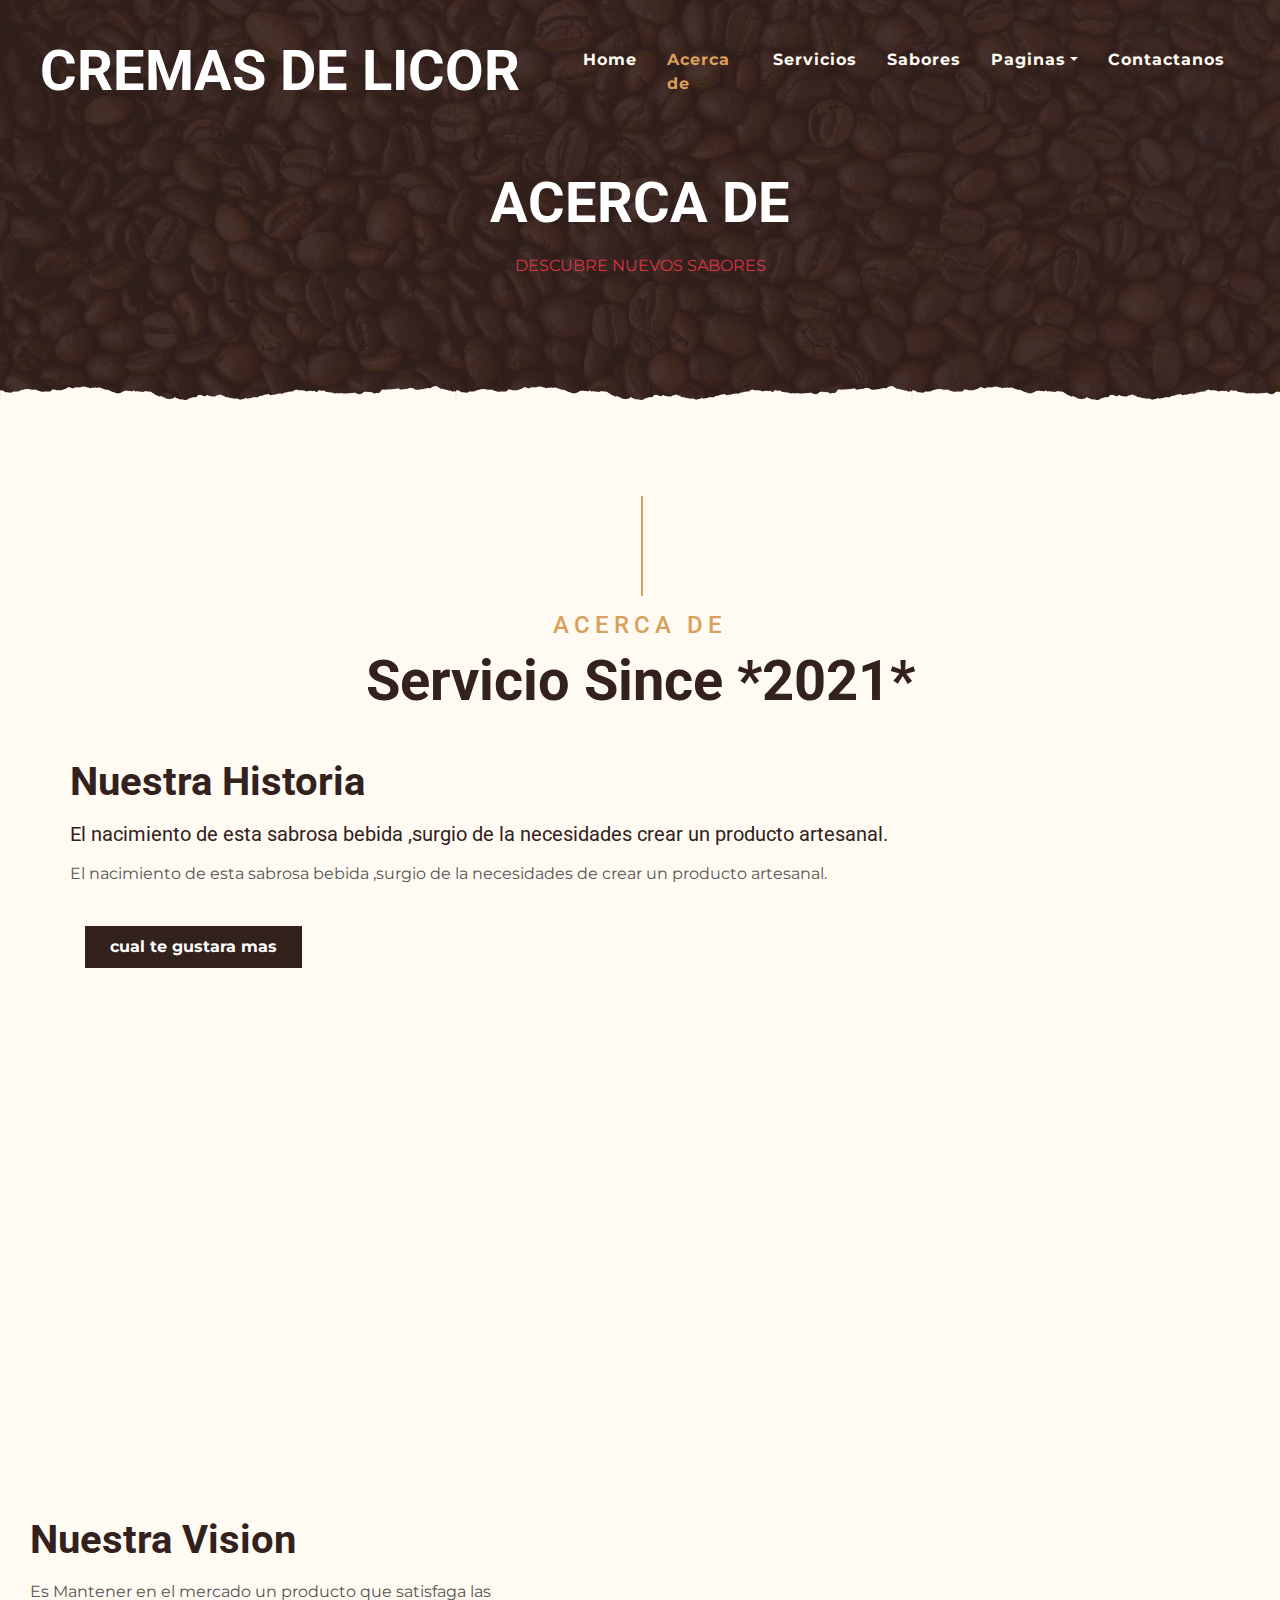
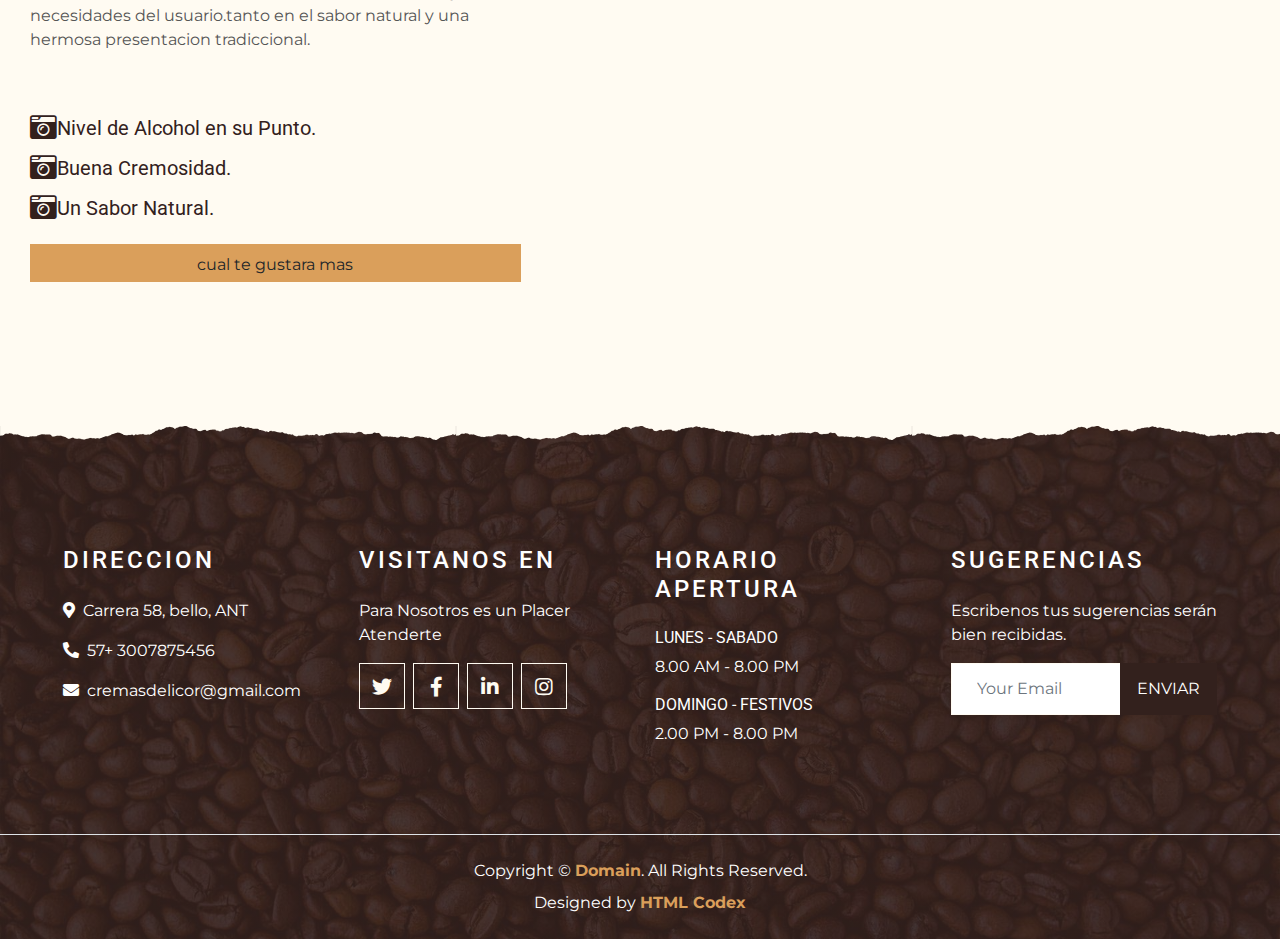
==== commit ce3cbd63: "c" ====
--- a/about.html
+++ b/about.html
@@ -95,7 +95,7 @@
                     bebida ,surgio de la necesidades de crear un producto artesanal.</p>
             </div>
             </p>
-            <a href="" class="btn btn-secondary font-weight-bold py-2 px-4 mt-2">Leer Mas</a>
+            <a href="" class="btn btn-secondary font-weight-bold py-2 px-4 mt-2">cual te gustara mas</a>
         </div>
         <div class="col-lg-4 py-5 py-lg-0" style="min-height: 500px;">
             <div class="position-relative h-100">
@@ -108,10 +108,12 @@
                 y una hermosa presentacion tradiccional.</p>
             <br>
             <br>
-            <h5 class="mb-3"><i class="fa fa-camera-retro fa-lg"></i>Nivel de Alcohol en su Punto</h5>
-            <h5 class="mb-3"><i class="fa fa-camera-retro fa-lg"></i>Buena Cremosidad</h5>
-            <h5 class="mb-3"><i class="fa fa-camera-retro fa-lg"></i>Un Sabor Natural</h5>
-            <a href="" class="btn btn-primary font-weight-bold py-2 px-4 mt-2">escoge mejor</a>
+            <h5 class="mb-3"><i class="fa fa-camera-retro fa-lg"></i>Nivel de Alcohol en su Punto.</h5>
+            <h5 class="mb-3"><i class="fa fa-camera-retro fa-lg"></i>Buena Cremosidad.</h5>
+            <h5 class="mb-3"><i class="fa fa-camera-retro fa-lg"></i>Un Sabor Natural.</h5>
+            <a href="" class="btn btn-primary form-control -bold py-2 px-4 mt-2">cual te gustara mas
+
+            </a>
         </div>
     </div>
     </div>
@@ -152,21 +154,21 @@
             </div>
             <div class="col-lg-3 col-md-6 mb-5">
                 <h4 class="text-white text-uppercase mb-4" style="letter-spacing: 3px;">SUGERENCIAS</h4>
-                <p>Escribenos tus sugerencias seran bien recibidas</p>
+                <p>Escribenos tus sugerencias serán bien recibidas.</p>
                 <div class="w-100">
                     <div class="input-group">
                         <input type="text" class="form-control border-light" style="padding: 25px;"
                             placeholder="Your Email">
                         <div class="input-group-append">
-                            <button class="btn btn-primary font-weight-bold px-3">ENVIAR</button>
+                            <button class="btn btn-secondary font-awesome fa-lg px-3">ENVIAR</button>
                         </div>
                     </div>
                 </div>
             </div>
         </div>
         <div class="container-fluid text-center text-white border-top mt-4 py-4 px-sm-3 px-md-5"
-            style="-color: rgba(161, 51, 156, 0.911) !important;">
-            <p class="mb-2 text-green">Copyright &copy; <a class="font-weight-bold" href="#">Domain</a>. All Rights
+            style="-color: rgba(97, 161, 51, 0.911) !important;">
+            <p class="mb-2 text-uppercas">Copyright &copy; <a class="font-weight-bold" href="#">Domain</a>. All Rights
                 Reserved.</a></p>
             <p class="m-0 text-white">Designed by <a class="font-weight-bold" href="https://htmlcodex.com">HTML
                     Codex</a></p>
@@ -176,7 +178,7 @@
 
 
     <!-- Back to Top -->
-    <a href="#" class="btn btn-lg btn-primary btn-lg-square back-to-top"><i class="fa fa-angle-double-up"></i></a>
+    
 
 
     <!-- JavaScript Libraries -->
